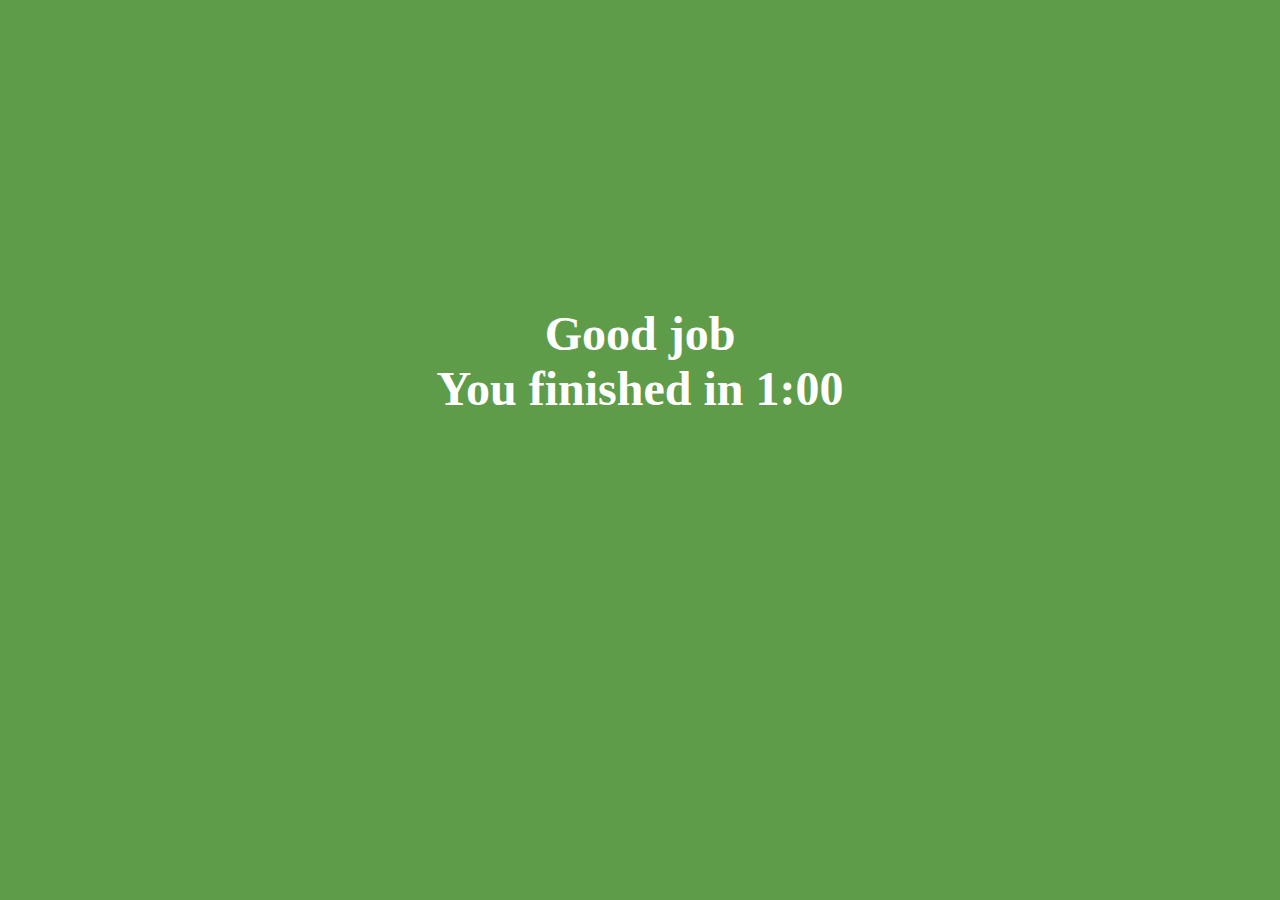
==== end.html @ 368e69b3 "Add files via upload" ====
<!DOCTYPE html>
<html>

<link rel="stylesheet" href="style.css">

<head>
   <script src="https://ajax.googleapis.com/ajax/libs/jquery/3.6.4/jquery.min.js"></script>
   <script src="index.js"></script>


   <title>Digits</title>
</head>

<body class="endScreen">
   <p class="winText">Good job<br>You finished in 1:00</p>
</body>
---- style.css ----
body {
   background-color: white;
   margin: 0px;
}

.unselectedNum {
   background-color: white;
   border-radius: 50px;
   border-style: dashed;
   border-width: 0.08em;
   color: black;
}

.selectedNum {
   background-color: #5F9C49;
   border-radius: 50px;
   border-width: 0px;
   color: white;
   -webkit-animation: buttonAnim 0.3s;
   animation: buttonAnim 0.3s;
}

.numButton {
   width: 85px;
   height: 85px;
   font-size: 35px;
   margin-left: 2px;
   margin-right: 2px;
   font-weight: bold;
}

.unselectedSymbol {
   background-color: black;
   color: white;
}

.selectedSymbol {
   background-color: #5F9C49;
   color: white;
   -webkit-animation: buttonAnim 0.2s;
   animation: buttonAnim 0.2s;
}

.symbolButton {
   border-radius: 50px;
   border-width: 0px;
   width: 50px;
   height: 50px;
   font-size: 35px;
   margin-left: 0px;
   margin-right: 0px;
   vertical-align: top;
   margin-top: 10px;
}


br {
   display: block;
   content: "";
   margin-top: 10px;
}

.plusImage {
   width: 30px;
   height: 30px;
   margin-top: 8px;
}

.minusImage {
   width: 30px;
   height: 10px;
   margin-bottom: 6px;
}

.divideImage {
   width: 30px;
   height: 30px;
   margin-top: 8px;
}

.timesImage {
   width: 25px;
   height: 25px;
   margin-top: 8px;
}

.undoButton {
   background-color: #5F9C49;
   border-radius: 50px;
   border-width: 0px;
   width: 50px;
   height: 50px;
   font-size: 35px;
   margin-left: 2px;
   margin-right: 2px;
   vertical-align: top;
   margin-top: 10px;

}

.undoImage {
   width: 26px;
   height: 29px;
   margin-top: 8px;
}

#targetNumber {
   color: black;
   font-size: 56px;
   text-align: center;
   font-weight: bold;
   margin-bottom: 7px;
}

.playArea {
   width: 279px;
   height: 200px;
   position: absolute;
   top: 30%;
   left: 50%;
   transform: translate(-50%, -50%);

   justify-content: center;
   align-items: center;
   margin-top: 0px;


}

.center-screen {
   /* Set the dimensions of your div */
   width: 300px;
   height: 325px;

   /* Center the div */
   position: absolute;
   top: 50%;
   left: 50%;
   transform: translate(-50%, -50%);

   display: flex;
   justify-content: center;
   align-items: center;
   flex-direction: column;

}

.title {
   font-weight: bold;
   font-size: 50px;
   align-self: center;
   font-family: 'Times New Roman', Times, serif;
   margin-bottom: 0;
   margin-top: 20px;
}

.startScreen {
   background-color: #DBE796;
   height: 100%;
   margin: 0;
   padding: 0;
}

.logo {
   height: 80px;
   width: 80px;
   height: auto;
   -webkit-animation: logoanim 200s;
   animation: logoanim 200s;
}

.description {
   font-size: 25px;
   align-self: center;
   font-family: 'Times New Roman', Times, serif;
   margin-top: 15px;
}

.play {
   border-radius: 30px;
   width: 150px;
   height: 100px;
   background-color: black;
   color: white;
   font-weight: bold;
   font-size: 15px;
   margin-top: 0px;
}

#current_date {
   font-family: 'Franklin Gothic Medium', 'Arial Narrow', Arial, sans-serif;
   font-weight: bolder;
   font-size: 14px;
}

ul {
   list-style-type: none;
   margin: 0;
   padding: 0;
   overflow: hidden;
   background-color: black;
}

li {
   float: left;
}

li a {
   display: block;
   color: white;
   text-align: center;
   text-decoration: none;
   font-size: 24px;
   font-family: 'Times New Roman', Times, monospace;
   font-weight: bolder;
   margin-top: 6px;
   margin-left: 17px;
   margin-right: 10px;
}

.topLogo {
   width: 35px;
   margin-top: 3px;
   margin-left: 10px;
}

@keyframes buttonAnim {
   0% {
      transform: scale(1);
   }

   30% {
      transform: scale(0.95);
   }

   60% {
      transform: scale(1.05);
   }

   100% {}
}

.gettingUsed {
   -webkit-animation: fadeAway 0.5s;
   animation: fadeAway 0.5s;
   transform: scale(0);

}

.gettingChanged {
   -webkit-animation: inflate 0.5s;
   animation: inflate 0.5s;
}

@keyframes fadeAway {

   0% {
      transform: scale(0.8);
   }


   100% {
      transform: scale(0);
   }

}

@keyframes inflate {

   0% {
      transform: scale(1);
   }


   50% {
      transform: scale(1.3);
   }

   100% {
      transform: scale(1);
   }

}

.match {
   -webkit-animation: levelUp 3s;
   animation: levelUp 2s;
}

@keyframes levelUp {
   0% {
      transform: scale(1);
   }

   30% {
      transform: scale(2);
   }

   100% {
      rotate: 360deg;
   }
}

@keyframes fillScreen {

   0% {
      transform: scale(1);
   }

   5% {
      transform: scale(1.2);
   }

   10% {
      transform: scale(1);
   }

   30% {
      transform: scale(0.8);
   }

   40% {
      transform: scale(1.2);
   }

   55% {
      transform: scale(0.5);
   }

   100% {
      transform: scale(300);

   }

}

.winText {
   font-size: 48px;
   color: white;
   font-weight: bold;
   text-align: center;
   font-family: 'Times New Roman', Times, serif;
   -webkit-animation: revealText 3s;
   animation: revealText 3s;
}

.endScreen {
   background-color: #5F9C49;
   /* Set the dimensions of your div */
   width: 700px;
   height: 425px;

   /* Center the div */
   position: absolute;
   top: 40%;
   left: 50%;
   transform: translate(-50%, -50%);

   display: flex;
   justify-content: center;
   align-items: center;
   flex-direction: column;
}

@keyframes revealText {

   0% {
      transform: scale(0);
   }

   80% {
      transform: scale(1.5);
   }

   100% {
      transform: scale(1);
   }

}
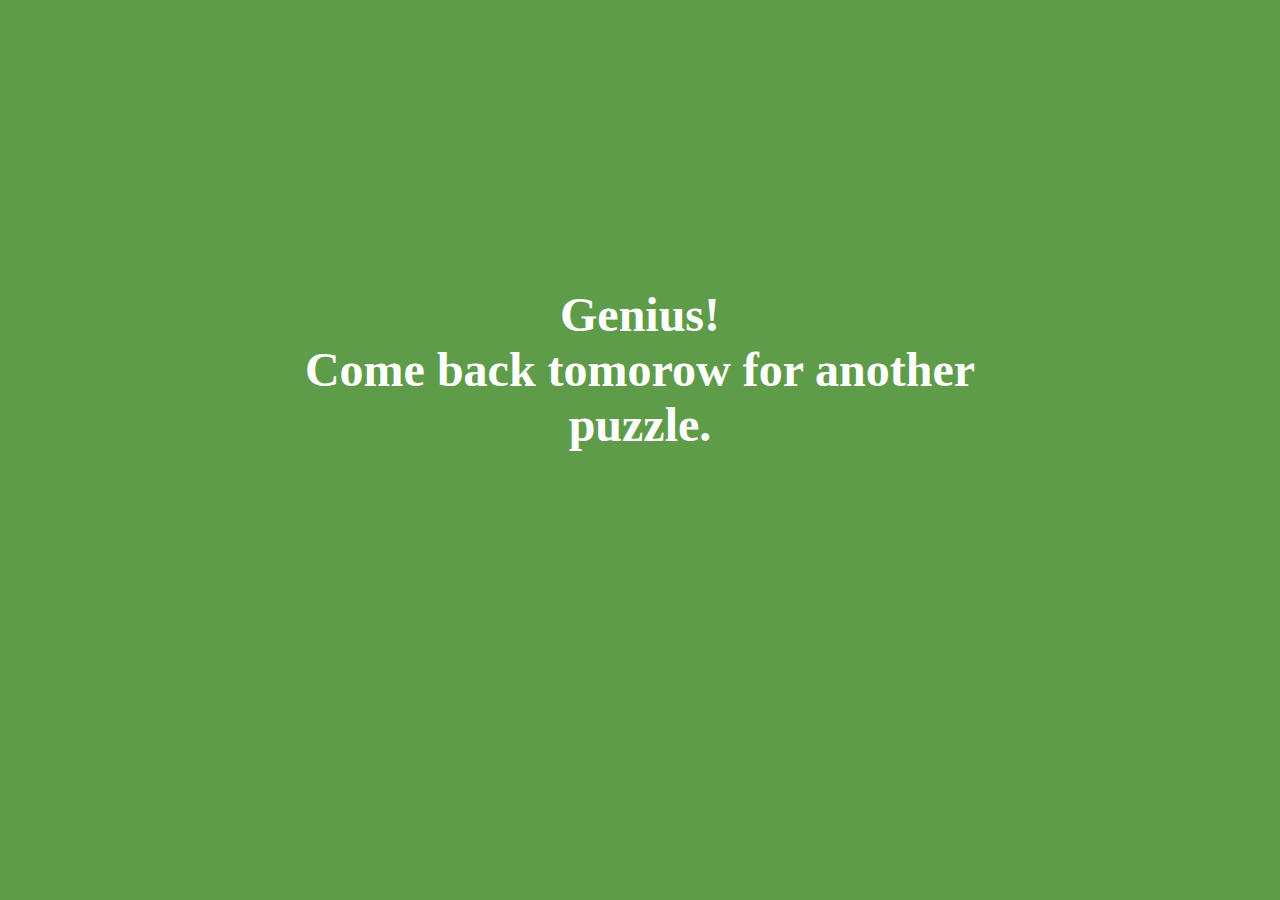
==== commit 84aa5495: "Add files via upload" ====
--- a/end.html
+++ b/end.html
@@ -5,12 +5,13 @@
 
 <head>
    <script src="https://ajax.googleapis.com/ajax/libs/jquery/3.6.4/jquery.min.js"></script>
-   <script src="index.js"></script>
+   <script>setTimeout(() => { window.location.href = "index.html"; }, 6000);</script>
 
 
    <title>Digits</title>
 </head>
 
 <body class="endScreen">
-   <p class="winText">Good job<br>You finished in 1:00</p>
+   <br>
+   <p class="winText">Genius!<br>Come back tomorow for another puzzle.</p>
 </body>--- a/style.css
+++ b/style.css
@@ -21,6 +21,7 @@
 }
 
 .numButton {
+   transform: scale(1);
    width: 85px;
    height: 85px;
    font-size: 35px;
@@ -242,8 +243,7 @@
 
 .gettingUsed {
    -webkit-animation: fadeAway 0.5s;
-   animation: fadeAway 0.5s;
-   transform: scale(0);
+   animation: fadeAway 0.5s forwards;
 
 }
 
